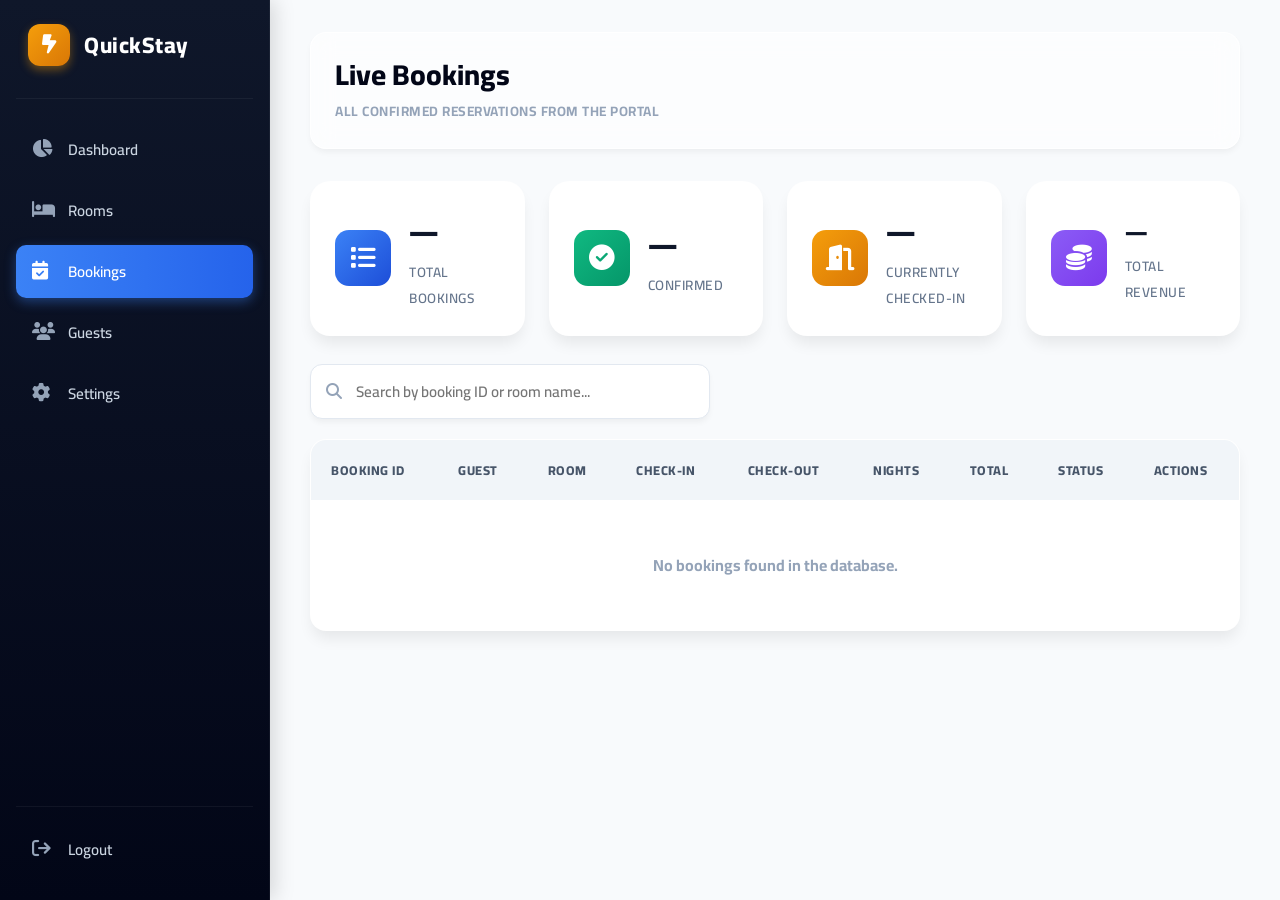
==== pages/admin/bookings.html @ fb0b737e "Frontend and backend integration" ====
<!DOCTYPE html>
<html lang="en">
<head>
  <meta charset="UTF-8"/>
  <meta name="viewport" content="width=device-width, initial-scale=1.0"/>
  <title>QuickStay Admin — Bookings</title>
  <link href="https://fonts.googleapis.com/css2?family=Cairo:wght@400;600;700;800;900&display=swap" rel="stylesheet"/>
  <link rel="stylesheet" href="https://cdnjs.cloudflare.com/ajax/libs/font-awesome/6.4.0/css/all.min.css"/>
  <link rel="stylesheet" href="../../css/admin/admin.css"/>
</head>
<body>
<div class="admin-layout">
  <aside class="sidebar">
    <div class="brand">
      <div class="brand-logo"><i class="fa-solid fa-bolt-lightning"></i></div>
      <div class="brand-text">QuickStay</div>
    </div>
    <nav class="nav-links">
      <a class="nav-item" href="dashboard.html"><i class="fa-solid fa-chart-pie"></i> Dashboard</a>
      <a class="nav-item" href="rooms.html"><i class="fa-solid fa-bed"></i> Rooms</a>
      <a class="nav-item active" href="bookings.html"><i class="fa-solid fa-calendar-check"></i> Bookings</a>
      <a class="nav-item" href="guests.html"><i class="fa-solid fa-users"></i> Guests</a>
      <a class="nav-item" href="settings.html"><i class="fa-solid fa-gear"></i> Settings</a>
    </nav>
    <div class="sidebar-bottom">
      <a class="nav-item" href="../login-signin-page/authintcate.html" onclick="window.QS_STORAGE && window.QS_STORAGE.remove(window.QS_STORAGE.KEYS.user)"><i class="fa-solid fa-arrow-right-from-bracket"></i> Logout</a>
    </div>
  </aside>

  <main class="main-content">
    <div class="topbar">
      <div class="topbar-left">
        <div class="topbar-title">Live Bookings</div>
        <div class="topbar-breadcrumb">All confirmed reservations from the portal</div>
      </div>
    </div>

    <!-- Stats Row -->
    <div class="dashboard-stats" style="grid-template-columns:repeat(4,1fr);margin-bottom:28px;">
      <div class="stat-card">
        <div class="stat-icon" style="background:linear-gradient(135deg,#3b82f6,#1d4ed8);color:#fff;"><i class="fa-solid fa-list"></i></div>
        <div class="stat-info"><div class="stat-val" id="st-total">—</div><div class="stat-label">Total Bookings</div></div>
      </div>
      <div class="stat-card">
        <div class="stat-icon" style="background:linear-gradient(135deg,#10b981,#059669);color:#fff;"><i class="fa-solid fa-circle-check"></i></div>
        <div class="stat-info"><div class="stat-val" id="st-confirmed">—</div><div class="stat-label">Confirmed</div></div>
      </div>
      <div class="stat-card">
        <div class="stat-icon" style="background:linear-gradient(135deg,#f59e0b,#d97706);color:#fff;"><i class="fa-solid fa-door-open"></i></div>
        <div class="stat-info"><div class="stat-val" id="st-checkedin">—</div><div class="stat-label">Currently Checked-In</div></div>
      </div>
      <div class="stat-card">
        <div class="stat-icon" style="background:linear-gradient(135deg,#8b5cf6,#7c3aed);color:#fff;"><i class="fa-solid fa-coins"></i></div>
        <div class="stat-info"><div class="stat-val" id="st-revenue" style="font-size:1.3rem;">—</div><div class="stat-label">Total Revenue</div></div>
      </div>
    </div>

    <!-- Search -->
    <div class="toolbar" style="margin-bottom:20px;">
      <div class="search-box">
        <i class="fa-solid fa-magnifying-glass"></i>
        <input type="text" id="search-input" placeholder="Search by booking ID or room name..."/>
      </div>
    </div>

    <!-- Bookings Table -->
    <div class="table-wrapper">
      <table class="admin-table">
        <thead>
          <tr>
            <th>Booking ID</th>
            <th>Guest</th>
            <th>Room</th>
            <th>Check-in</th>
            <th>Check-out</th>
            <th>Nights</th>
            <th>Total</th>
            <th>Status</th>
            <th>Actions</th>
          </tr>
        </thead>
        <tbody id="bookings-tbody">
          <tr><td colspan="9" style="text-align:center;padding:50px;color:var(--text-muted);font-weight:700;">No bookings found in the database.</td></tr>
        </tbody>
      </table>
    </div>
  </main>
</div>

<!-- Delete Modal -->
<div id="modal-overlay" class="modal-overlay">
  <div id="delete-modal" class="modal-content" style="max-width:420px;">
    <div class="modal-header">
      <div>
        <div class="modal-title" style="color:#ef4444;"><i class="fa-solid fa-triangle-exclamation"></i> Cancel Booking</div>
        <div class="modal-subtitle">This action cannot be undone.</div>
      </div>
      <button class="icon-btn" data-close="modal-overlay"><i class="fa-solid fa-xmark"></i></button>
    </div>
    <div class="modal-body">
      <p>You are about to permanently remove booking <strong id="del-booking-id"></strong> from the system.</p>
    </div>
    <div class="modal-footer">
      <button class="btn btn-ghost" data-close="modal-overlay">Cancel</button>
      <button class="btn btn-danger" id="confirm-delete-btn"><i class="fa-solid fa-trash"></i> Delete Booking</button>
    </div>
  </div>
</div>

<script src="../../js/shared/storage.js"></script>
<script src="../../js/shared/api.js"></script>
<script src="../../js/shared/utils/dates.js"></script>
<script src="../../js/admin/admin_bookings.js"></script>
</body>
</html>
---- css/admin/admin.css ----
:root {
  /* Ultra Premium Palette */
  --bg-main: #f8fafc;
  --bg-sidebar: #0f172a;
  --bg-card: #ffffff;
  
  --brand: #3b82f6;
  --brand-hover: #2563eb;
  --gold: #f59e0b;
  --gold-dark: #d97706;
  
  --text-primary: #1e293b;
  --text-secondary: #64748b;
  --text-sidebar: #cbd5e1;
  --text-muted: #94a3b8;
  
  --border-color: #e2e8f0;
  --sidebar-hover: rgba(255, 255, 255, 0.08);
  --shadow-sm: 0 4px 6px -1px rgba(0, 0, 0, 0.05);
  --shadow-md: 0 10px 15px -3px rgba(0, 0, 0, 0.08);
  --shadow-lg: 0 20px 25px -5px rgba(0, 0, 0, 0.1);
  --shadow-glow: 0 10px 15px -3px rgba(59, 130, 246, 0.3);
  
  --font-base: 'Cairo', 'Tajawal', sans-serif;
}

* { margin: 0; padding: 0; box-sizing: border-box; }
body { font-family: var(--font-base); background-color: var(--bg-main); color: var(--text-primary); -webkit-font-smoothing: antialiased; }

/* Layout Grid */
.admin-layout {
  display: flex;
  height: 100vh;
  overflow: hidden;
}

/* Sidebar Ultra Premium */
.sidebar {
  width: 270px;
  background: linear-gradient(180deg, var(--bg-sidebar) 0%, #020617 100%);
  color: var(--text-sidebar);
  display: flex;
  flex-direction: column;
  padding: 24px 16px;
  border-right: 1px solid rgba(255,255,255,0.05);
  z-index: 50;
  box-shadow: 4px 0 20px rgba(0,0,0,0.15);
}

.brand {
  display: flex;
  align-items: center;
  gap: 14px;
  padding: 0 12px 32px;
  border-bottom: 1px solid rgba(255,255,255,0.05);
  margin-bottom: 24px;
}
.brand-logo {
  width: 42px;
  height: 42px;
  background: linear-gradient(135deg, var(--gold), var(--gold-dark));
  border-radius: 12px;
  display: flex;
  align-items: center;
  justify-content: center;
  color: #fff;
  font-size: 1.2rem;
  box-shadow: 0 4px 10px rgba(245, 158, 11, 0.4);
}
.brand-text {
  font-size: 1.4rem;
  font-weight: 800;
  color: #fff;
  letter-spacing: 0.5px;
}

.nav-links { flex: 1; display: flex; flex-direction: column; gap: 8px; }
.nav-item {
  display: flex;
  align-items: center;
  gap: 14px;
  text-decoration: none;
  color: var(--text-sidebar);
  font-weight: 600;
  padding: 12px 16px;
  border-radius: 10px;
  transition: all 0.25s ease;
  font-size: 0.95rem;
}
.nav-item i { width: 22px; font-size: 1.15rem; color: var(--text-muted); transition: color 0.25s; }
.nav-item:hover { background: var(--sidebar-hover); color: #fff; transform: translateX(4px); }
.nav-item:hover i { color: #fff; }

.nav-item.active {
  background: linear-gradient(90deg, var(--brand), #2563eb);
  color: #fff;
  box-shadow: 0 4px 12px rgba(59, 130, 246, 0.4);
}
.nav-item.active i { color: #fff; }

.sidebar-bottom { margin-top: auto; padding-top: 16px; border-top: 1px solid rgba(255,255,255,0.05); display: flex; flex-direction: column; gap: 8px;}

/* Main Content Workspace */
.main-content {
  flex: 1;
  overflow-y: auto;
  padding: 32px 40px;
  scroll-behavior: smooth;
}

/* Glassy Topbar */
.topbar {
  display: flex;
  justify-content: space-between;
  align-items: flex-end;
  margin-bottom: 32px;
  background: rgba(255, 255, 255, 0.6);
  backdrop-filter: blur(12px);
  padding: 24px;
  border-radius: 16px;
  border: 1px solid rgba(255,255,255,0.8);
  box-shadow: var(--shadow-sm);
}
.topbar-title { font-size: 1.8rem; font-weight: 800; color: #020617; line-height: 1.2; }
.topbar-breadcrumb { font-size: 0.85rem; font-weight: 700; color: var(--text-muted); text-transform: uppercase; letter-spacing: 0.5px; margin-top: 6px; }

/* Dashboard Stats Cards */
.dashboard-stats {
  display: grid;
  grid-template-columns: repeat(4, 1fr);
  gap: 24px;
  margin-bottom: 32px;
}
.stat-card {
  background: var(--bg-card);
  padding: 24px;
  border-radius: 20px;
  border: 1px solid rgba(255,255,255,0.8);
  box-shadow: var(--shadow-md);
  display: flex;
  align-items: center;
  gap: 18px;
  transition: transform 0.2s, box-shadow 0.2s;
}
.stat-card:hover { transform: translateY(-4px); box-shadow: var(--shadow-lg); }
.stat-icon {
  width: 56px; height: 56px; border-radius: 14px;
  display: flex; align-items: center; justify-content: center;
  font-size: 1.6rem; flex-shrink: 0;
}
.stat-info { flex: 1; }
.stat-val { font-size: 1.7rem; font-weight: 900; color: #0f172a; margin-bottom: 2px; }
.stat-label { font-size: 0.85rem; font-weight: 600; color: var(--text-secondary); text-transform: uppercase; letter-spacing: 0.5px; }

/* Search Toolbar */
.toolbar {
  display: flex;
  justify-content: space-between;
  align-items: center;
  margin-bottom: 24px;
  gap: 20px;
  flex-wrap: wrap;
}
.search-box {
  position: relative;
  flex: 1;
  max-width: 400px;
}
.search-box i { position: absolute; left: 16px; top: 50%; transform: translateY(-50%); color: var(--text-muted); }
.search-box input {
  width: 100%; padding: 12px 16px 12px 45px;
  border: 1px solid var(--border-color); border-radius: 12px;
  font-size: 0.95rem; font-family: inherit; font-weight: 600;
  transition: all 0.2s; outline: none; background: #fff;
  box-shadow: var(--shadow-sm);
}
.search-box input:focus { border-color: var(--brand); box-shadow: 0 0 0 3px rgba(59, 130, 246, 0.15); }

/* Unified Buttons */
.btn {
  display: inline-flex; align-items: center; gap: 8px;
  padding: 12px 20px; border-radius: 10px;
  font-size: 0.9rem; font-weight: 700; cursor: pointer;
  border: none; font-family: inherit; transition: all 0.2s;
  justify-content: center; text-decoration: none;
}
.btn i { font-size: 1rem; }
.btn:hover { transform: translateY(-2px); }
.btn-primary { background: linear-gradient(to right, var(--brand), #2563eb); color: #fff; box-shadow: var(--shadow-glow); }
.btn-primary:hover { box-shadow: 0 12px 20px -5px rgba(59, 130, 246, 0.4); }
.btn-ghost { background: transparent; color: var(--text-secondary); border: 2px solid var(--border-color); }
.btn-ghost:hover { background: var(--bg-card); color: var(--text-primary); border-color: var(--text-primary); }
.btn-danger { background: #ef4444; color: #fff; box-shadow: 0 8px 15px rgba(239, 68, 68, 0.2); }

.icon-btn {
  width: 34px; height: 34px; border-radius: 8px;
  display: flex; align-items: center; justify-content: center;
  background: var(--bg-main); color: var(--text-secondary);
  border: 1px solid var(--border-color); cursor: pointer; transition: all 0.2s;
}
.icon-btn:hover { background: var(--brand); color: #fff; border-color: var(--brand); }
.icon-btn.red:hover { background: #ef4444; border-color: #ef4444; }

/* Filter Chips */
.filter-chips { display: flex; gap: 10px; }
.type-chip {
  padding: 8px 18px; border-radius: 99px;
  font-size: 0.85rem; font-weight: 700; cursor: pointer;
  background: #fff; border: 1px solid var(--border-color);
  color: var(--text-secondary); transition: all 0.2s; box-shadow: var(--shadow-sm);
}
.type-chip.active { background: var(--text-primary); color: #fff; border-color: var(--text-primary); }

/* Premium Tables */
.table-wrapper {
  background: var(--bg-card);
  border-radius: 16px;
  box-shadow: var(--shadow-md);
  border: 1px solid rgba(255,255,255,0.8);
  overflow: hidden;
  margin-bottom: 40px;
}
.admin-table { width: 100%; border-collapse: collapse; text-align: left; }
.admin-table th {
  background: #f1f5f9; padding: 18px 20px; font-size: 0.8rem;
  font-weight: 800; color: #475569; text-transform: uppercase; letter-spacing: 0.5px;
}
.admin-table td { padding: 20px; border-bottom: 1px solid var(--border-color); vertical-align: middle; }
.admin-table tr:hover td { background: #f8fafc; }
.admin-table tr:last-child td { border-bottom: none; }

.status-badge {
  display: inline-flex; align-items: center; gap: 6px;
  padding: 6px 14px; border-radius: 99px;
  font-size: 0.75rem; font-weight: 800; text-transform: uppercase; letter-spacing: 0.5px;
}
.status-badge .dot { width: 6px; height: 6px; border-radius: 50%; background: currentColor; }
.status-badge.confirmed, .status-badge.available { background: #dcfce7; color: #166534; }
.status-badge.pending, .status-badge.maintenance { background: #fef9c3; color: #a16207; }
.status-badge.cancelled, .status-badge.occupied { background: #fee2e2; color: #991b1b; }
.status-badge.checkedin { background: #dbeafe; color: #1e40af; }

.guest-info { display: flex; align-items: center; gap: 12px; }
.guest-av { width: 40px; height: 40px; border-radius: 12px; display: flex; align-items: center; justify-content: center; color: #fff; font-weight: 800; font-size: 1rem; box-shadow: var(--shadow-sm); }
.guest-name { font-size: 0.95rem; font-weight: 800; color: var(--text-primary); }
.guest-email { font-size: 0.8rem; color: var(--text-muted); font-weight: 600; margin-top: 2px;}

.action-btns { display: flex; gap: 8px; }

/* Rooms Grid Dashboard Specific */
.rooms-grid {
  display: grid;
  grid-template-columns: repeat(auto-fill, minmax(320px, 1fr));
  gap: 24px;
}
.room-card {
  background: var(--bg-card); border-radius: 16px;
  box-shadow: var(--shadow-md); border: 1px solid rgba(255,255,255,0.7);
  overflow: hidden; display: flex; flex-direction: column;
  transition: transform 0.2s;
}
.room-card:hover { transform: translateY(-4px); box-shadow: var(--shadow-lg); }

/* Modals Ultra Premium */
.modal-overlay {
  display: none; position: fixed; inset: 0;
  background: rgba(15, 23, 42, 0.6); backdrop-filter: blur(8px);
  z-index: 1000; align-items: center; justify-content: center;
  opacity: 0; transition: opacity 0.3s;
}
.modal-overlay.open { display: flex; opacity: 1; }
.modal-content {
  background: #fff; border-radius: 24px; width: 90%; max-width: 500px;
  box-shadow: 0 25px 50px -12px rgba(0, 0, 0, 0.25);
  transform: translateY(20px); transition: transform 0.3s cubic-bezier(0.175, 0.885, 0.32, 1.275);
  overflow: hidden; max-height: 90vh; display: flex; flex-direction: column;
}
.modal-overlay.open .modal-content { transform: translateY(0); }
.modal-header { padding: 24px 32px; border-bottom: 1px solid var(--border-color); display: flex; justify-content: space-between; align-items: flex-start; }
.modal-title { font-size: 1.4rem; font-weight: 800; color: var(--text-primary); }
.modal-subtitle { font-size: 0.85rem; font-weight: 600; color: var(--text-muted); margin-top: 4px; }
.modal-body { padding: 32px; overflow-y: auto; }
.modal-footer { padding: 20px 32px; border-top: 1px solid var(--border-color); background: #f8fafc; display: flex; justify-content: flex-end; gap: 12px; }

/* Forms */
.form-group { margin-bottom: 20px; }
.form-group label { display: block; font-size: 0.8rem; font-weight: 800; color: var(--text-secondary); margin-bottom: 8px; text-transform: uppercase; letter-spacing: 0.5px; }
.form-control {
  width: 100%; padding: 12px 16px; border: 2px solid var(--border-color);
  border-radius: 10px; font-size: 0.95rem; font-family: inherit; font-weight: 600;
  background: #f8fafc; transition: all 0.2s; outline: none; color: #0f172a;
}
.form-control:focus { border-color: var(--brand); background: #fff; box-shadow: 0 0 0 4px rgba(59, 130, 246, 0.1); }

/* Empty States */
.empty-state { text-align: center; padding: 60px 20px; color: var(--text-muted); }
.empty-state i { font-size: 4rem; color: #e2e8f0; margin-bottom: 20px; }
.empty-state h3 { font-size: 1.4rem; font-weight: 800; color: var(--text-primary); margin-bottom: 8px; }

/* Data Grids */
.data-box-grid { display: grid; grid-template-columns: repeat(auto-fit, minmax(280px, 1fr)); gap: 24px; margin-bottom: 40px; }
.data-box { background: #fff; padding: 24px; border-radius: 16px; box-shadow: var(--shadow-sm); border: 1px solid var(--border-color); }
.data-box-title { font-size: 0.85rem; font-weight: 800; color: var(--text-muted); text-transform: uppercase; margin-bottom: 16px; letter-spacing: 0.5px; }

/* Animations */
@keyframes fadeIn { from { opacity:0; } to { opacity:1; } }
@keyframes slideUp { from { opacity:0; transform:translateY(15px); } to { opacity:1; transform:translateY(0); } }

/* Toast */
.toast { position: fixed; bottom: 24px; right: 24px; z-index: 9999; padding: 14px 22px; border-radius: 12px; font-size: 0.9rem; font-weight: 700; display: flex; align-items: center; gap: 10px; box-shadow: 0 10px 25px rgba(0,0,0,0.2); opacity: 0; transform: translateY(10px); transition: all 0.3s; pointer-events: none; font-family: var(--font-base); }
.toast.show { opacity: 1; transform: translateY(0); }
.toast.success { background: #0f172a; color: #fff; }
.toast.error { background: #ef4444; color: #fff; }
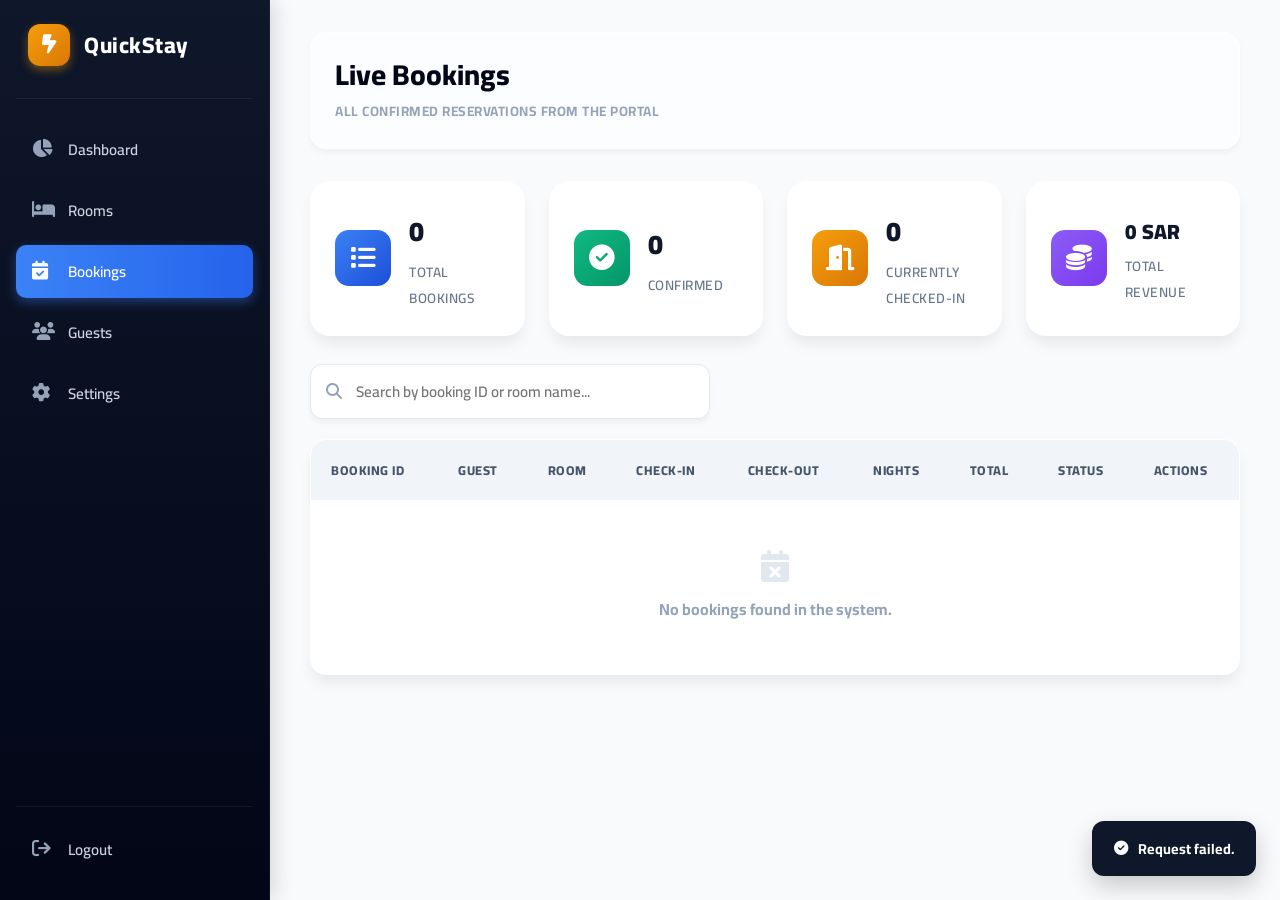
==== commit 6a6be91f: "Fixing several problems" ====
--- a/pages/admin/bookings.html
+++ b/pages/admin/bookings.html
@@ -23,7 +23,7 @@
       <a class="nav-item" href="settings.html"><i class="fa-solid fa-gear"></i> Settings</a>
     </nav>
     <div class="sidebar-bottom">
-      <a class="nav-item" href="../login-signin-page/authintcate.html" onclick="window.QS_STORAGE && window.QS_STORAGE.remove(window.QS_STORAGE.KEYS.user)"><i class="fa-solid fa-arrow-right-from-bracket"></i> Logout</a>
+      <a class="nav-item" href="../login-signin-page/authintcate.html" onclick="window.QS_API && window.QS_API.clearSession();"><i class="fa-solid fa-arrow-right-from-bracket"></i> Logout</a>
     </div>
   </aside>
 
